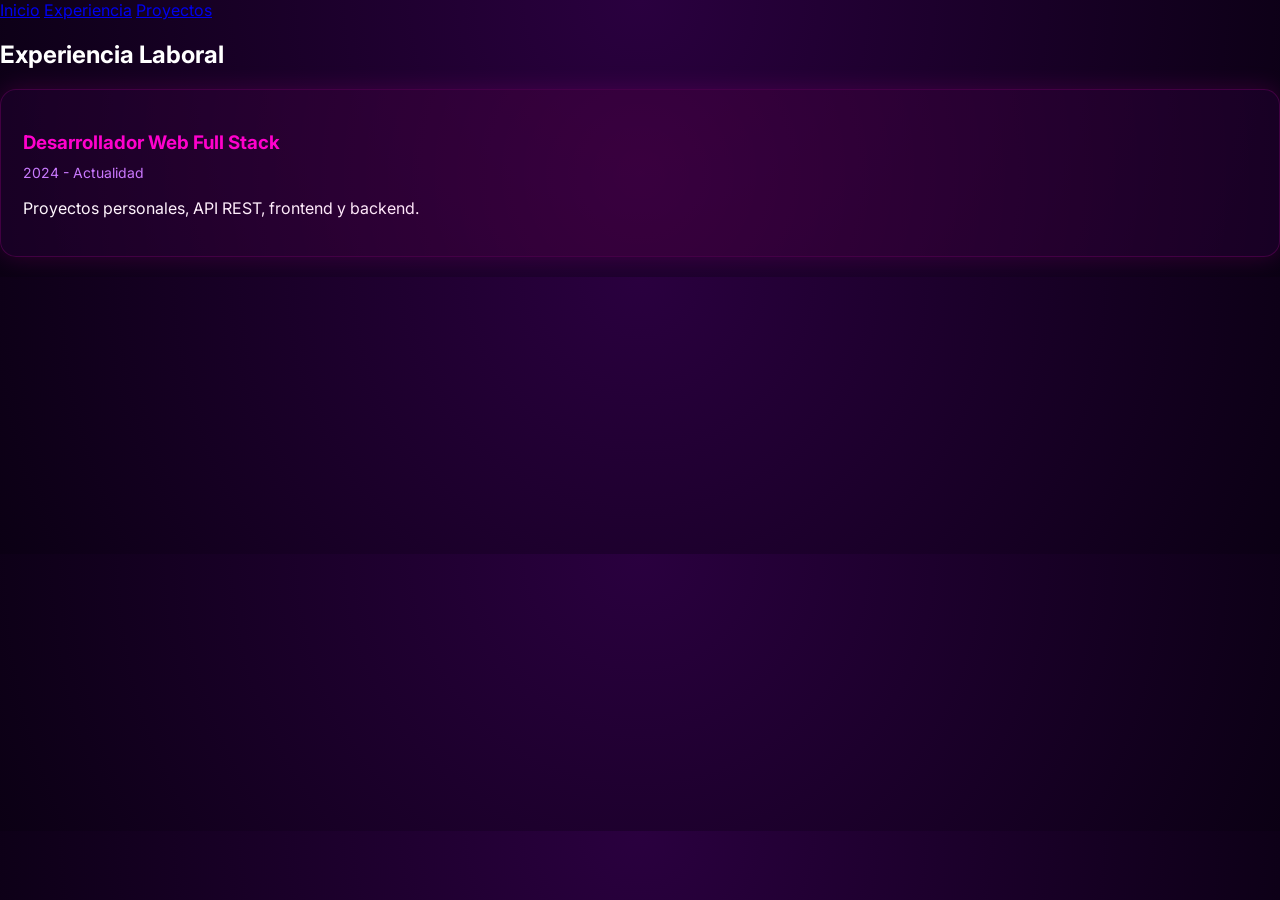
==== experiencia.html @ 7064ccd4 "primer commmit" ====
<!DOCTYPE html>
<html lang="en">
<head>
  <meta charset="UTF-8">
  <title>Experiencia</title>
  <link rel="stylesheet" href="style.css">
</head>

<body>

<nav>
  <a href="index.html">Inicio</a>
  <a href="experiencia.html">Experiencia</a>
  <a href="proyectos.html">Proyectos</a>
</nav>

<section class="experiencia">
  <h1>Experiencia Laboral</h1>

  <div class="card">
    <h3>Desarrollador Web Full Stack</h3>
    <span>2024 - Actualidad</span>
    <p>Proyectos personales, API REST, frontend y backend.</p>
  </div>

</section>

</body>
</html>
---- style.css ----
@import url('https://fonts.googleapis.com/css2?family=Inter:wght@300;400;600;800&display=swap');

body {
  font-family: 'Inter', sans-serif;
  margin: 0;
  background: radial-gradient(circle at top, #2a003f, #0b0014);
  color: white;
}

/* NAVBAR */
.navbar {
  display: flex;
  justify-content: space-between;
  align-items: center;
  padding: 18px 40px;
  background: rgba(10, 0, 20, 0.8);
  backdrop-filter: blur(10px);
  border-bottom: 1px solid rgba(255, 0, 204, 0.4);
  position: sticky;
  top: 0;
}

.navbar h2 {
  color: #c77dff;
  letter-spacing: 1px;
}

.navbar ul {
  list-style: none;
  display: flex;
  gap: 25px;
}

.navbar a {
  color: white;
  text-decoration: none;
  font-weight: 500;
  transition: 0.3s;
  position: relative;
}

/* efecto underline animado */
.navbar a::after {
  content: "";
  position: absolute;
  left: 0;
  bottom: -5px;
  width: 0%;
  height: 2px;
  background: #ff00cc;
  transition: 0.3s;
}

.navbar a:hover {
  color: #ff00cc;
}

.navbar a:hover::after {
  width: 100%;
}

/* HOME */
.home {
  text-align: center;
  margin-top: 120px;
  animation: fadeIn 1s ease-in;
}

.home h1 {
  font-size: 48px;
  background: linear-gradient(90deg, #ff00cc, #c77dff);
  -webkit-background-clip: text;
  -webkit-text-fill-color: transparent;
}

.home p {
  font-size: 20px;
  color: #c77dff;
}

/* TITULO */
.titulo {
  text-align: center;
  margin: 40px 0;
  color: #c77dff;
}

/* SECCIONES */
.seccion {
  padding: 20px;
  max-width: 900px;
  margin: auto;
}

/* CARDS PRO */
.card {
  background: rgba(20, 0, 35, 0.8);
  border: 1px solid rgba(255, 0, 204, 0.2);
  padding: 22px;
  border-radius: 16px;
  margin-bottom: 20px;
  box-shadow: 0 0 25px rgba(255, 0, 204, 0.15);
  transition: all 0.3s ease;
  position: relative;
  overflow: hidden;
}

/* glow animado */
.card::before {
  content: "";
  position: absolute;
  top: -50%;
  left: -50%;
  width: 200%;
  height: 200%;
  background: radial-gradient(circle, rgba(255,0,204,0.15), transparent 60%);
  transform: rotate(0deg);
  transition: 0.5s;
}

.card:hover {
  transform: translateY(-8px) scale(1.02);
  box-shadow: 0 0 35px rgba(199, 125, 255, 0.4);
  border-color: #ff00cc;
}

.card h3 {
  color: #ff00cc;
  margin-bottom: 8px;
}

.card span {
  color: #c77dff;
  font-size: 14px;
}

.card ul {
  margin-top: 10px;
}

.card li::marker {
  color: #ff00cc;
}

@keyframes fadeIn {
  from {
    opacity: 0;
    transform: translateY(20px);
  }
  to {
    opacity: 1;
    transform: translateY(0);
  }
}.profile-img {
  width: 150px;      /* tamaño */
  height: 150px;     /* mismo valor para que sea círculo */
  object-fit: cover; /* recorta sin deformar */
  border-radius: 50%; /* la vuelve redonda */
  
  <img src="imagen.jpg" class="derecha">

<style>
.derecha {
  float: right;
  margin-left: 10px; /* espacio entre texto e imagen */
}
</style>
}
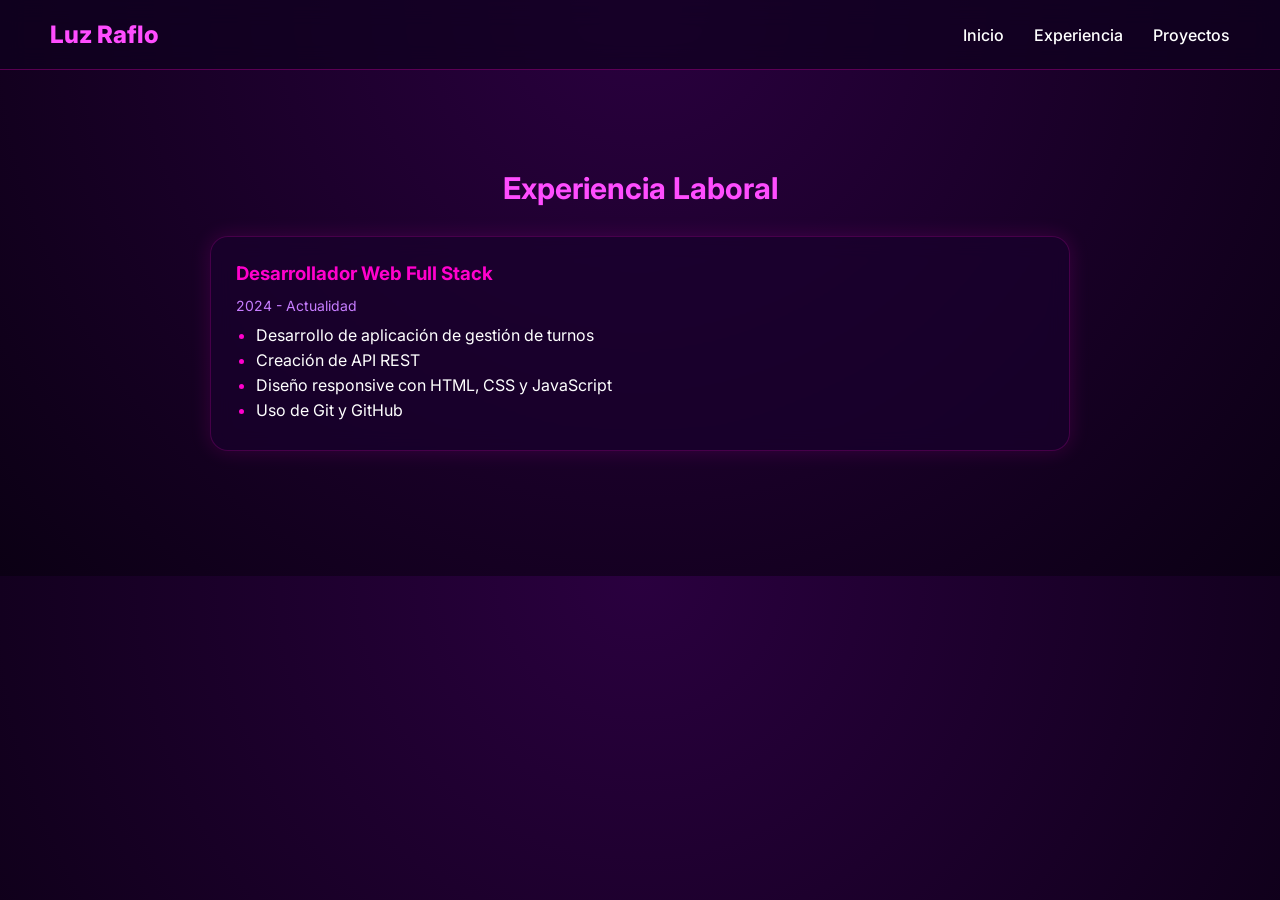
==== commit 436ef541: "cambio de  nombre de pagina" ====
--- a/experiencia.html
+++ b/experiencia.html
@@ -8,19 +8,27 @@
 
 <body>
 
-<nav>
-  <a href="index.html">Inicio</a>
-  <a href="experiencia.html">Experiencia</a>
-  <a href="proyectos.html">Proyectos</a>
+<nav class="navbar">
+  <h2>Luz Raflo</h2>
+  <ul>
+    <li><a href="index.html">Inicio</a></li>
+    <li><a href="experiencia.html">Experiencia</a></li>
+    <li><a href="proyectos.html">Proyectos</a></li>
+  </ul>
 </nav>
 
-<section class="experiencia">
-  <h1>Experiencia Laboral</h1>
+<section class="seccion">
+  <h2 class="titulo">Experiencia Laboral</h2>
 
   <div class="card">
     <h3>Desarrollador Web Full Stack</h3>
     <span>2024 - Actualidad</span>
-    <p>Proyectos personales, API REST, frontend y backend.</p>
+    <ul>
+      <li>Desarrollo de aplicación de gestión de turnos</li>
+      <li>Creación de API REST</li>
+      <li>Diseño responsive con HTML, CSS y JavaScript</li>
+      <li>Uso de Git y GitHub</li>
+    </ul>
   </div>
 
 </section>
--- a/style.css
+++ b/style.css
@@ -1,53 +1,57 @@
 @import url('https://fonts.googleapis.com/css2?family=Inter:wght@300;400;600;800&display=swap');
+
+* {
+  margin: 0;
+  padding: 0;
+  box-sizing: border-box;
+}
 
 body {
   font-family: 'Inter', sans-serif;
-  margin: 0;
   background: radial-gradient(circle at top, #2a003f, #0b0014);
   color: white;
 }
 
-/* NAVBAR */
 .navbar {
   display: flex;
   justify-content: space-between;
   align-items: center;
-  padding: 18px 40px;
-  background: rgba(10, 0, 20, 0.8);
-  backdrop-filter: blur(10px);
-  border-bottom: 1px solid rgba(255, 0, 204, 0.4);
+  padding: 20px 50px;
+  background: rgba(15, 0, 30, 0.7);
+  backdrop-filter: blur(12px);
+  border-bottom: 1px solid rgba(255, 0, 200, 0.3);
   position: sticky;
   top: 0;
+  z-index: 100;
 }
 
 .navbar h2 {
-  color: #c77dff;
-  letter-spacing: 1px;
+  color: #ff4dff;
+  font-weight: 800;
 }
 
 .navbar ul {
   list-style: none;
   display: flex;
-  gap: 25px;
+  gap: 30px;
 }
 
 .navbar a {
+  text-decoration: none;
   color: white;
-  text-decoration: none;
   font-weight: 500;
-  transition: 0.3s;
   position: relative;
-}
-
-/* efecto underline animado */
+  transition: 0.3s;
+}
+
 .navbar a::after {
   content: "";
   position: absolute;
   left: 0;
-  bottom: -5px;
+  bottom: -6px;
   width: 0%;
   height: 2px;
-  background: #ff00cc;
+  background: linear-gradient(90deg, #ff00cc, #c77dff);
   transition: 0.3s;
 }
 
@@ -59,74 +63,74 @@
   width: 100%;
 }
 
-/* HOME */
 .home {
   text-align: center;
   margin-top: 120px;
-  animation: fadeIn 1s ease-in;
+  animation: fadeIn 1s ease;
 }
 
 .home h1 {
-  font-size: 48px;
+  font-size: 50px;
   background: linear-gradient(90deg, #ff00cc, #c77dff);
   -webkit-background-clip: text;
   -webkit-text-fill-color: transparent;
 }
 
 .home p {
+  margin-top: 10px;
   font-size: 20px;
-  color: #c77dff;
-}
-
-/* TITULO */
+  color: #d9aaff;
+}
+
+.social-links {
+  margin-top: 20px;
+}
+
+.social-links a {
+  color: white;
+  margin: 0 10px;
+  font-size: 22px;
+  transition: 0.3s;
+}
+
+.social-links a:hover {
+  color: #ff00cc;
+  transform: scale(1.2);
+}
+
+.seccion {
+  max-width: 900px;
+  margin: 80px auto;
+  padding: 20px;
+}
+
 .titulo {
   text-align: center;
-  margin: 40px 0;
-  color: #c77dff;
-}
-
-/* SECCIONES */
-.seccion {
-  padding: 20px;
-  max-width: 900px;
-  margin: auto;
-}
-
-/* CARDS PRO */
+  margin-bottom: 30px;
+  font-size: 30px;
+  color: #ff4dff;
+}
+
 .card {
-  background: rgba(20, 0, 35, 0.8);
-  border: 1px solid rgba(255, 0, 204, 0.2);
-  padding: 22px;
-  border-radius: 16px;
-  margin-bottom: 20px;
-  box-shadow: 0 0 25px rgba(255, 0, 204, 0.15);
-  transition: all 0.3s ease;
-  position: relative;
-  overflow: hidden;
-}
-
-/* glow animado */
-.card::before {
-  content: "";
-  position: absolute;
-  top: -50%;
-  left: -50%;
-  width: 200%;
-  height: 200%;
-  background: radial-gradient(circle, rgba(255,0,204,0.15), transparent 60%);
-  transform: rotate(0deg);
-  transition: 0.5s;
+  background: rgba(25, 0, 45, 0.7);
+  border: 1px solid rgba(255, 0, 200, 0.2);
+  padding: 25px;
+  border-radius: 18px;
+  margin-bottom: 25px;
+  box-shadow: 0 0 20px rgba(255, 0, 200, 0.15);
+  transition: 0.3s;
+  backdrop-filter: blur(10px);
 }
 
 .card:hover {
-  transform: translateY(-8px) scale(1.02);
-  box-shadow: 0 0 35px rgba(199, 125, 255, 0.4);
+  transform: translateY(-10px) scale(1.02);
+  box-shadow: 0 0 35px rgba(199, 125, 255, 0.5);
   border-color: #ff00cc;
 }
 
 .card h3 {
   color: #ff00cc;
-  margin-bottom: 8px;
+  margin-bottom: 10px;
 }
 
 .card span {
@@ -136,33 +140,79 @@
 
 .card ul {
   margin-top: 10px;
+  padding-left: 20px;
+}
+
+.card li {
+  margin-bottom: 5px;
 }
 
 .card li::marker {
   color: #ff00cc;
+}
+
+footer {
+  text-align: center;
+  padding: 20px;
+  margin-top: 50px;
+  border-top: 1px solid rgba(255, 0, 200, 0.2);
+  color: #c77dff;
 }
 
 @keyframes fadeIn {
   from {
     opacity: 0;
-    transform: translateY(20px);
+    transform: translateY(30px);
   }
   to {
     opacity: 1;
     transform: translateY(0);
   }
-}.profile-img {
-  width: 150px;      /* tamaño */
-  height: 150px;     /* mismo valor para que sea círculo */
-  object-fit: cover; /* recorta sin deformar */
-  border-radius: 50%; /* la vuelve redonda */
-  
-  <img src="imagen.jpg" class="derecha">
-
-<style>
-.derecha {
-  float: right;
-  margin-left: 10px; /* espacio entre texto e imagen */
-}
-</style>
+}
+
+@media (max-width: 768px) {
+  .navbar {
+    flex-direction: column;
+    gap: 10px;
+  }
+
+  .navbar ul {
+    flex-direction: column;
+    gap: 10px;
+  }
+
+  .home h1 {
+    font-size: 36px;
+  }
+
+}
+.sobre-mi {
+  padding: 40px;
+}
+
+.contenido {
+  display: flex;
+  align-items: center;
+  justify-content: space-between;
+}
+
+
+.info {
+  width: 65%;
+}
+
+.cards {
+  display: flex;
+  gap: 20px;
+}
+
+.perfil img {
+  width: 100px;
+  height: 100px;
+  object-fit: cover;
+  border-radius: 50%;
+}
+.contenido {
+  display: flex;
+  flex-direction: row-reverse;
 }
